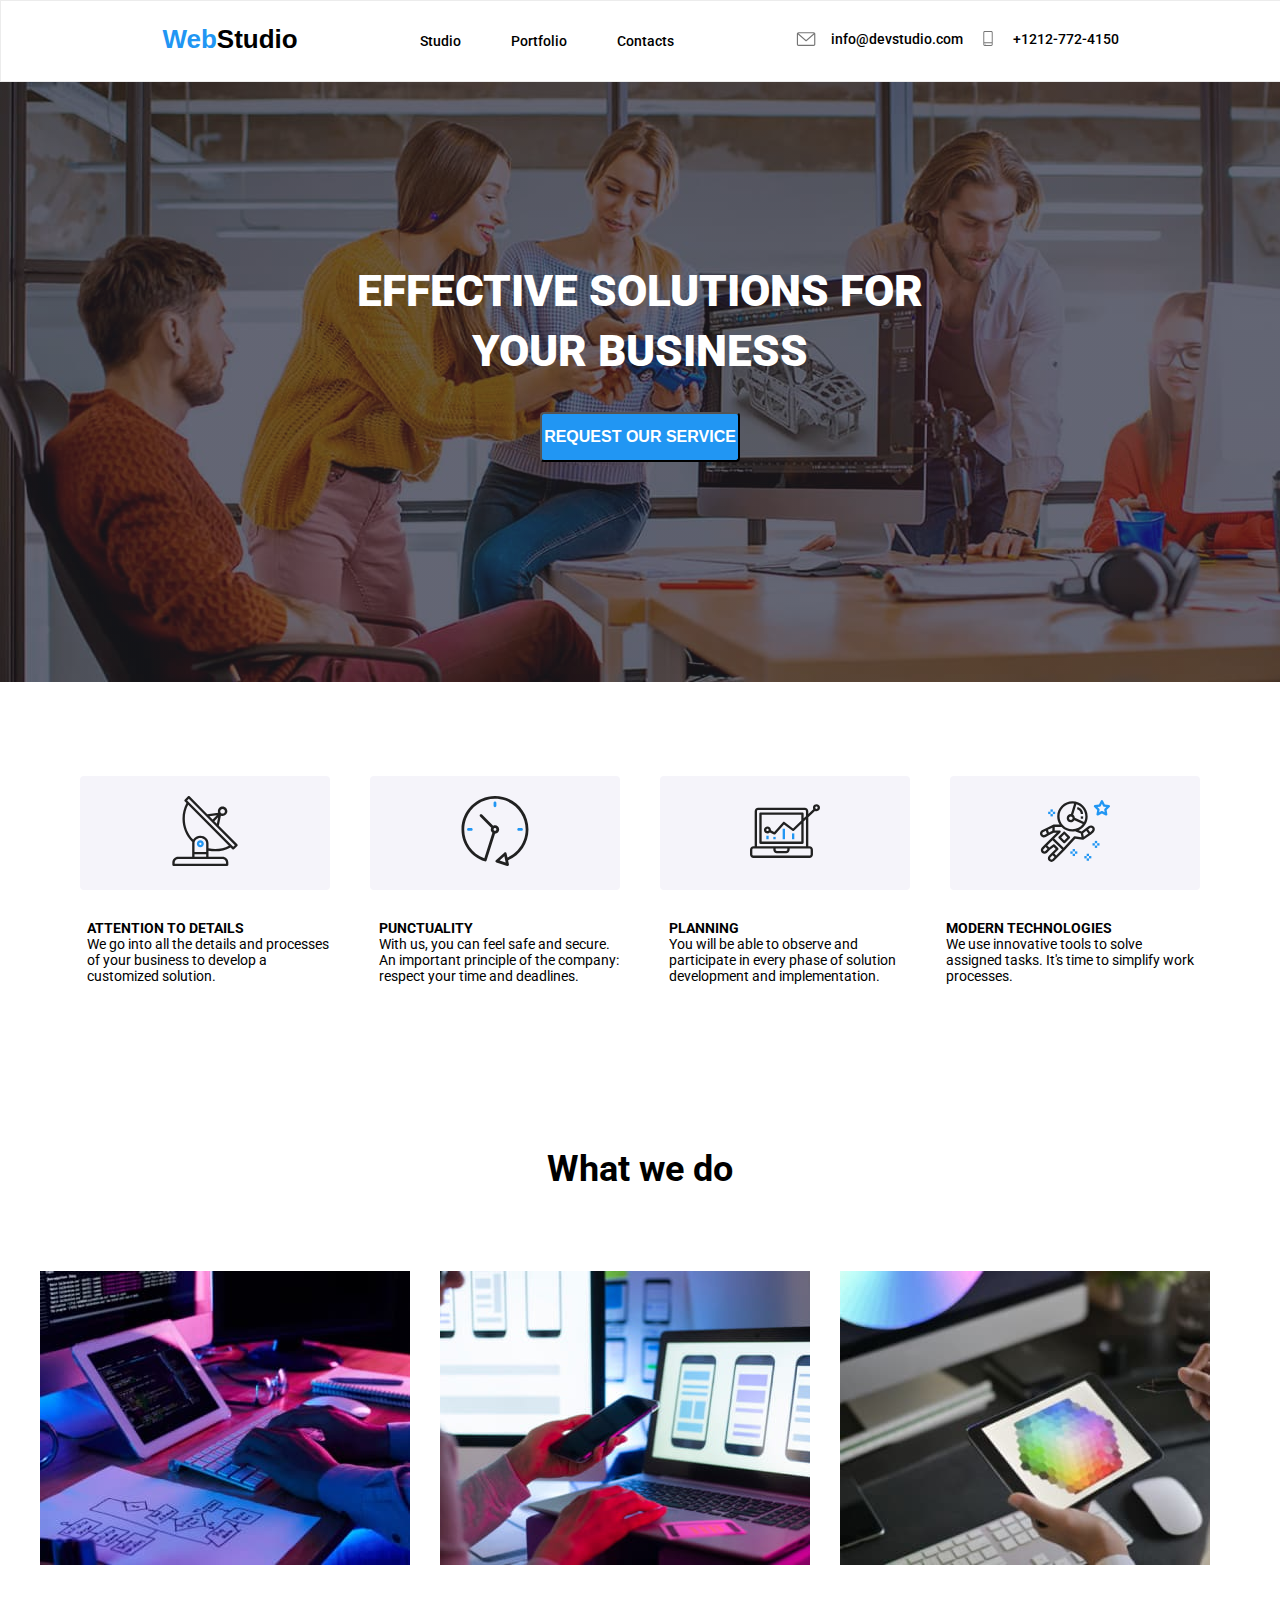
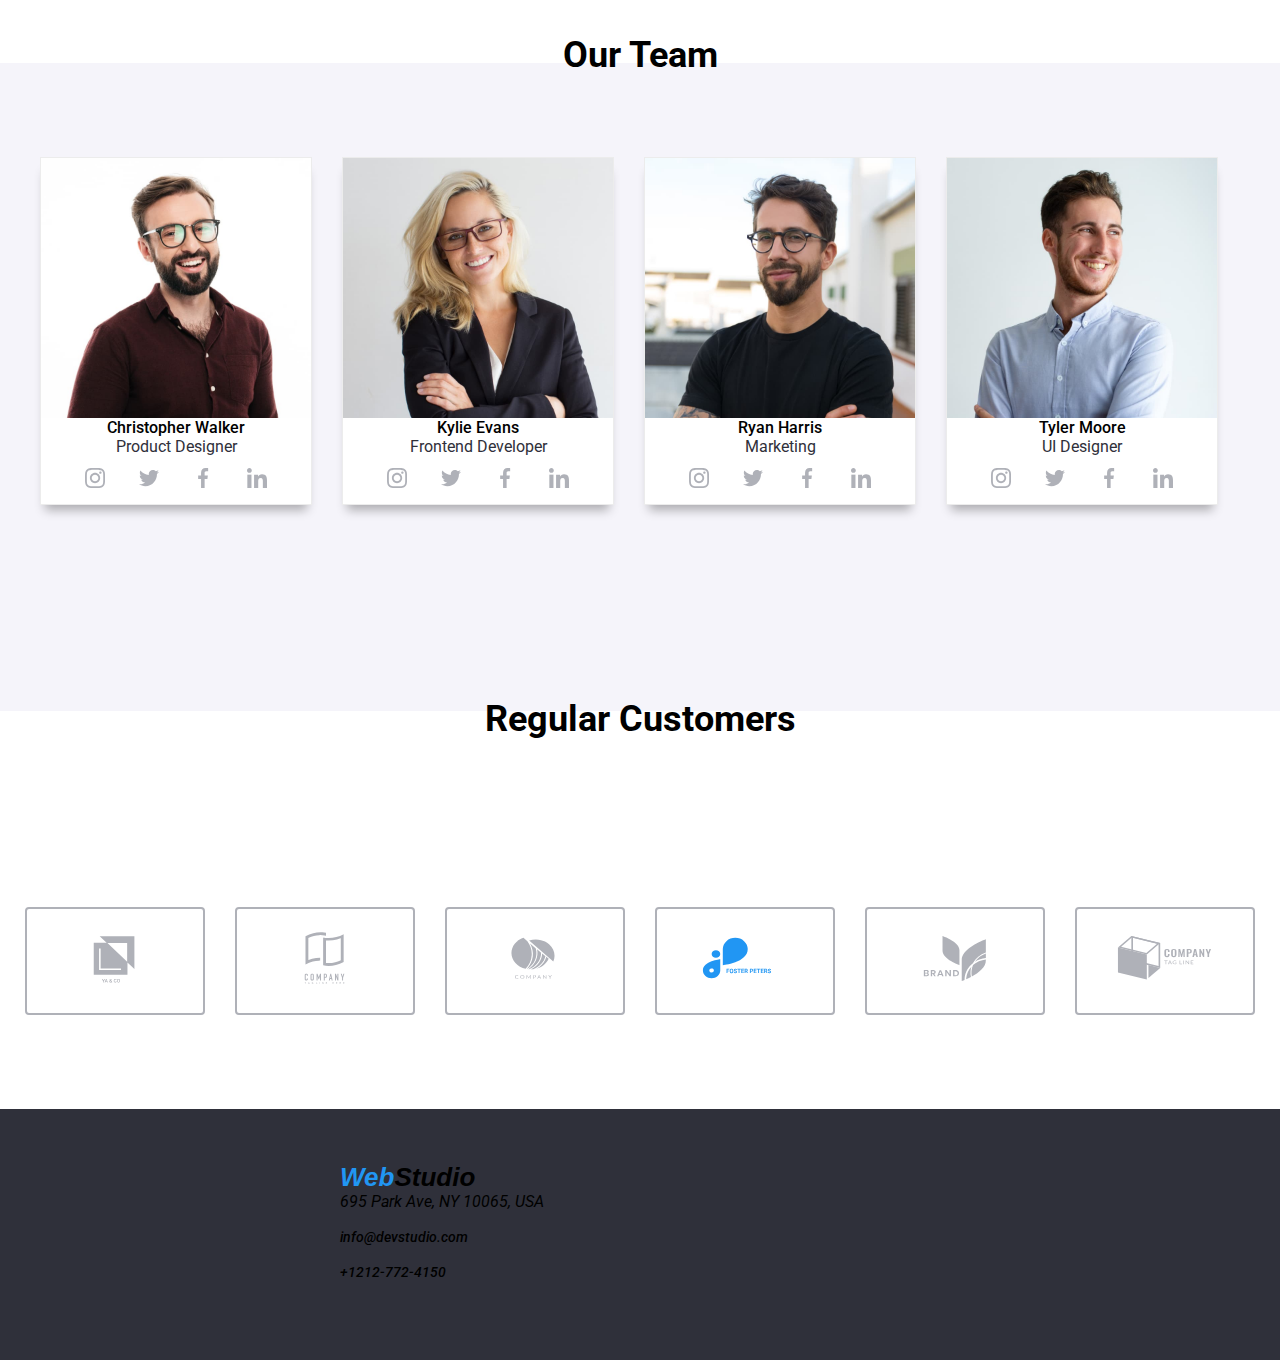
==== index.html @ 8b2b3220 "home 4" ====
<!DOCTYPE html>
<html lang="en">
  <head>
    <meta charset="UTF-8" />
    <meta name="viewport" content="width=device-width, initial-scale=1.0" />
    <title>Homework4</title>
    <link
      rel="stylesheet"
      href="node_modules/modern-normalize/modern-normalize.css"
    />

    <link rel="preconnect" href="https://fonts.googleapis.com" />
    <link rel="preconnect" href="https://fonts.gstatic.com" crossorigin />
    <link
      href="https://fonts.googleapis.com/css2?family=Roboto:ital,wght@0,100;0,300;0,400;0,500;0,700;0,900;1,100;1,300;1,400;1,500;1,700;1,900&display=swap"
      rel="stylesheet"
    />
    <link rel="stylesheet" href="CSS/style.css" />
  </head>

  <body>
    <!--Header Section-->
    <header class="header">
      <div class="container">
        <a
          class="header__logo"
          href="https://seriserj.github.io/goit-markup-hw-03/"
          ><p class="p__logo"><span class="span__logo">Web</span>Studio</p></a
        >
        <nav class="header__navigation">
          <ul>
            <li>
              <a href="index.html">Studio</a>
            </li>
            <li><a href="portfolio.html">Portfolio</a></li>
            <li><a href="#">Contacts</a></li>
          </ul>
        </nav>
        <div class="header__info">
          <svg class="item0">
            <use href="/images/icons.svg/symbol-defs.svg#icon-envelope"></use>
          </svg>
          <a href="mailto:info@devstudio.com">info@devstudio.com</a>
          <svg class="item0">
            <use href="/images/icons.svg/symbol-defs.svg#icon-smartphone"></use>
          </svg>
          <a href="tel:+1212-772-4150">+1212-772-4150</a>
        </div>
      </div>
    </header>
    <!--Main Section-->
    <main>
      <!--Hero section-->
      <section class="hero-section">
        <h1 class="hero-section__h1">
          EFFECTIVE SOLUTIONS FOR<br />YOUR BUSINESS
        </h1>
        <div class="div-button">
          <button type="button" class="hero-section__service">
            Request our service
          </button>
        </div>
      </section>
      <!--about section-->

      <ul class="about-cards">
        <li>
          <svg class="item1">
            <use href="/images/icons.svg/symbol-defs.svg#icon-antenna"></use>
          </svg>
        </li>
        <li>
          <svg class="item1">
            <use href="/images/icons.svg/symbol-defs.svg#icon-clock"></use>
          </svg>
        </li>
        <li>
          <svg class="item1">
            <use href="/images/icons.svg/symbol-defs.svg#icon-diagram"></use>
          </svg>
        </li>
        <li>
          <svg class="item1">
            <use href="/images/icons.svg/symbol-defs.svg#icon-astronaut"></use>
          </svg>
        </li>
      </ul>

      <section class="about">
        <div class="container">
          <div>
            <h5 class="about__h5">ATTENTION TO DETAILS</h5>
            <p class="about__text">
              We go into all the details and processes<br />of your business to
              develop a<br />customized solution.
            </p>
          </div>
          <div>
            <h5 class="about__h5">PUNCTUALITY</h5>
            <p class="about__text">
              With us, you can feel safe and secure.<br />An important principle
              of the company:<br />respect your time and deadlines.
            </p>
          </div>
          <div>
            <h5 class="about__h5">PLANNING</h5>
            <p class="about__text">
              You will be able to observe and<br />participate in every phase of
              solution<br />development and implementation.
            </p>
          </div>
          <div>
            <h5 class="about__h5">MODERN TECHNOLOGIES</h5>
            <p class="about__text">
              We use innovative tools to solve<br />assigned tasks. It's time to
              simplify work<br />processes.
            </p>
          </div>
        </div>
      </section>
      <!--What we do Section-->

      <section class="what-section">
        <div class="titlu1"><h2 class="h2">What we do</h2></div>
        <div class="container">
          <div><img src="images/img.jpg" alt="a laptop" width="370" /></div>
          <div><img src="images/box2.jpg" alt="a laptop" width="370" /></div>
          <div><img src="images/box3.jpg" alt="a tablet" width="370" /></div>
        </div>
      </section>

      <!--Our Team Section-->

      <div class="titlu2"><h2 class="h2">Our Team</h2></div>
      <section class="team-section">
        <div class="container">
          <div class="team-section__cards">
            <img src="images/1.jpg" alt="a man" width="270" />
            <h6 class="h6">Christopher Walker</h6>
            <p class="team">Product Designer</p>
            <ul class="team-section__social">
              <li>
                <svg class="item2">
                  <use
                    href="/images/icons.svg/symbol-defs.svg#icon-instagram"
                  ></use>
                </svg>
              </li>
              <li>
                <svg class="item2">
                  <use
                    href="/images/icons.svg/symbol-defs.svg#icon-twitter"
                  ></use>
                </svg>
              </li>
              <li>
                <svg class="item2">
                  <use
                    href="/images/icons.svg/symbol-defs.svg#icon-facebook"
                  ></use>
                </svg>
              </li>
              <li>
                <svg class="item2">
                  <use
                    href="/images/icons.svg/symbol-defs.svg#icon-linkedin"
                  ></use>
                </svg>
              </li>
            </ul>
          </div>
          <div class="team-section__cards">
            <img src="images/2.jpg" alt="a women" width="270" />
            <h6 class="h6">Kylie Evans</h6>
            <p class="team">Frontend Developer</p>
            <ul class="team-section__social">
              <li>
                <svg class="item2">
                  <use
                    href="/images/icons.svg/symbol-defs.svg#icon-instagram"
                  ></use>
                </svg>
              </li>
              <li>
                <svg class="item2">
                  <use
                    href="/images/icons.svg/symbol-defs.svg#icon-twitter"
                  ></use>
                </svg>
              </li>
              <li>
                <svg class="item2">
                  <use
                    href="/images/icons.svg/symbol-defs.svg#icon-facebook"
                  ></use>
                </svg>
              </li>
              <li>
                <svg class="item2">
                  <use
                    href="/images/icons.svg/symbol-defs.svg#icon-linkedin"
                  ></use>
                </svg>
              </li>
            </ul>
          </div>
          <div class="team-section__cards">
            <img src="images/3.jpg" alt="a man" width="270" />
            <h6 class="h6">Ryan Harris</h6>
            <p class="team">Marketing</p>
            <ul class="team-section__social">
              <li>
                <svg class="item2">
                  <use
                    href="/images/icons.svg/symbol-defs.svg#icon-instagram"
                  ></use>
                </svg>
              </li>
              <li>
                <svg class="item2">
                  <use
                    href="/images/icons.svg/symbol-defs.svg#icon-twitter"
                  ></use>
                </svg>
              </li>
              <li>
                <svg class="item2">
                  <use
                    href="/images/icons.svg/symbol-defs.svg#icon-facebook"
                  ></use>
                </svg>
              </li>
              <li>
                <svg class="item2">
                  <use
                    href="/images/icons.svg/symbol-defs.svg#icon-linkedin"
                  ></use>
                </svg>
              </li>
            </ul>
          </div>
          <div class="team-section__cards">
            <img src="images/4.jpg" alt="a man" width="270" />
            <h6 class="h6">Tyler Moore</h6>
            <p class="team">UI Designer</p>
            <ul class="team-section__social">
              <li>
                <svg class="item2">
                  <use
                    href="/images/icons.svg/symbol-defs.svg#icon-instagram"
                  ></use>
                </svg>
              </li>
              <li>
                <svg class="item2">
                  <use
                    href="/images/icons.svg/symbol-defs.svg#icon-twitter"
                  ></use>
                </svg>
              </li>
              <li>
                <svg class="item2">
                  <use
                    href="/images/icons.svg/symbol-defs.svg#icon-facebook"
                  ></use>
                </svg>
              </li>
              <li>
                <svg class="item2">
                  <use
                    href="/images/icons.svg/symbol-defs.svg#icon-linkedin"
                  ></use>
                </svg>
              </li>
            </ul>
          </div>
        </div>
      </section>
      <!--Regular Customers-->

      <div class="titlu3"><h2 class="h2">Regular Customers</h2></div>
      <ul class="Customers-section">
        <li>
          <svg class="item3">
            <use href="/images/icons.svg/symbol-defs.svg#icon-Logo0"></use>
          </svg>
        </li>
        <li>
          <svg class="item3">
            <use href="/images/icons.svg/symbol-defs.svg#icon-Logo1"></use>
          </svg>
        </li>
        <li>
          <svg class="item3">
            <use href="/images/icons.svg/symbol-defs.svg#icon-Logo2"></use>
          </svg>
        </li>
        <li>
          <svg class="item3">
            <use href="/images/icons.svg/symbol-defs.svg#icon-Logo3"></use>
          </svg>
        </li>
        <li>
          <svg class="item3">
            <use href="/images/icons.svg/symbol-defs.svg#icon-Logo4"></use>
          </svg>
        </li>
        <li>
          <svg class="item3">
            <use href="/images/icons.svg/symbol-defs.svg#icon-Logo5"></use>
          </svg>
        </li>
      </ul>
    </main>

    <!--Footer Section-->
    <footer class="footer">
      <div class="footer-addres">
        <address class="footer__addres">
          <a href="#"
            ><p class="p__logo"><span class="span__logo">Web</span>Studio</p></a
          >
          695 Park Ave, NY 10065, USA
          <a href="https://seriserj.github.io/goit-markup-hw-03/"
            ><p><span>info@devstudio.com</span></p></a
          >
          <a href="tel:+1212-772-4150">+1212-772-4150</a>
        </address>
      </div>
    </footer>
  </body>
</html>
---- CSS/style.css ----
:root {
    --black: #000000;
    --light-black: #2F303A;
    --blue: #2196F3;
    --white: #FFFFFF;
    --light-grey: #f5f4fa;
    --primary-font: 'Roboto', sans-serif;
    --secondary-font: 'Raleway', sans-serif;
}
* {
    margin: 0;
    padding: 0;
  }
  
  img {
    display: block;
    max-width: 100%;
    height: auto;
  }
  
  ul {
    list-style: none;
  }

  html {
    box-sizing: border-box;
  }
body {
    font-family: var(--primary-font);
}
.container {
    width: 1200px;
    margin-right: auto;
    margin-left: auto;
}
/* Header section style*/

.item0 {
    width: 20px;
    height: 15px;
}

.header {
    background-color: #FFFFFF;
    height: 80px;
    border-style:solid;
    border-width: 1px;
    border-color: #ececec;
    border-right: #FFFFFF;
    
}

.header .container {
    display: flex;
    justify-content: space-evenly;
    margin-top: 30px;
  }

.header__logo {
    text-decoration: none;
}
.p__logo {
    text-decoration: none;
    font-family: var(--secondary-font);
    font-weight: 700;
    font-size: 26px;
    line-height: 16px;
    color: var(--black);
}

.span__logo {
    text-decoration: none;
    font-family: var(--secondary-font);
    font-weight: 700;
    font-size: 26px;
    line-height: 16px;
    color: var(--blue);
 }


.header__navigation ul {
    display: flex;
    gap: 50px;
}

.header__navigation a {
    text-decoration: none;
    font-weight: 500;
    font-size: 14px;
    line-height: 16px;
    color: var(--black);
}
.header__navigation a:hover {
    color: var(--blue);
}
.header__info {
    display: flex;
    gap: 15px;
   
}
.header__info a {
    text-decoration: none;
    font-weight: 500;
    font-size: 14px;
    line-height: 16px;
    color: var(--black); 
}
.header__info a:hover {
    color: var(--blue);
}

/* Hero section style*/

.hero-section {
background-color: var(--light-black);
height: 600px;
background-image: linear-gradient(
    0deg,
    rgba(47, 48, 58, 0.4),
    rgba(47, 48, 58, 0.4)
  ), url(/images/ImgBack.jpg)
}

.hero-section__h1 {
    text-decoration: none;
    font-weight: 900;
    font-size: 44px;
    line-height: 136%;
    color: var(--white);
    text-transform: uppercase;
    text-align: center;
    padding-top: 180px;
}   
.hero-section__service {
    font-weight: 700;
    font-size: 16px;
    line-height: 16px;
    background-color: var(--blue);
    color: var(--white);
    text-transform: uppercase;
    cursor: pointer;
    border-radius: 4px;
    width: 200px;
    height: 50px;
}
.div-button {
text-align: center;
margin-top: 30px;
}
.about {
    background-color: #FFFFFF;
    height: 101px;
}
.about .container {
    display: flex;
    gap: 50px;
    justify-content: center;
    padding-top: 30px;
}
.about__h5 {
    text-decoration: none;
    font-weight: 700;
    font-size: 14px;
    line-height: 16px;
    color: var(--black);
}
.about__text {
    text-decoration: none;
    font-weight: 400;
    font-size: 14px;
    line-height: 16px;
    color: var(--black);
}
/* What we do style*/ /* Our team style*/

.what-section {
    height: 386px;
}

.what-section .container {
    display: flex;
    gap: 30px;
    padding-top: 94px;

   
}
.team-section {
    background-color: var(--light-grey); 
    height: 648px;
    
}
.team-section .container {
    display: flex;
    gap: 30px;
    padding-top: 94px;
       
}
.h2 {
    text-decoration: none;
    font-weight: 700;
    font-size: 36px;
    line-height: 16px;
    color: var(--black);
    
}

.h6 {
    font-size: 16px;
    font-weight: 500;
    display: flex;
    justify-content: center;
   
}
.team {
    font-size: 16px;
    font-weight: 400;
    color: var(--light-black);
    display: flex; 
    justify-content: center;
}
.titlu1 {
    text-align: center; 
    margin-top: 170px;
}
.titlu2 {
    text-align: center;
    margin-top: 100px;
}
.team-section__cards {
    background-color: var(--white);
    border-style:solid;
    border-width: 1px;
    border-color: #ececec;
    box-shadow: 0 10px 10px -5px rgba(0, 0, 0, 0.3);
}
/* Primele carduri*/
.about-cards {
display: flex;
justify-content: center;
gap: 40px;
margin-top: 94px;
}
.about-cards li {
    background-color: var(--light-grey);
    padding-inline: 90px;
    padding-block: 20px;
    border-radius: 4px;
}
.item1 {
    width: 70px;
    height: 70px;
}
 /*our team social-cards*/
.team-section__social {
    display: flex;
    justify-content: center;
    gap: 10px;
}
.team-section__social li {
    padding: 12px;
    border-radius: 100px;
    background-color:var(--white);
    
}
.team-section__social li:hover .item2 {
   background-color: var(--blue);
}
.item2 {
    width: 20px;
    height: 20px;
 }

/*Regular Customers*/
.titlu3 {
    text-align: center;
}
.Customers-section {
    display: flex;
    justify-content: center;
    gap: 30px;
    margin-top: 180px;
    margin-bottom: 94px;
}
.item3 {
    width: 106px;
    height: 60px;
}
.Customers-section li {
    padding-inline: 35px;
    padding-block: 20px;
    border-style:solid;
    border-width: 2px;
    border-color: #AFB1B8;
    border-radius: 4px;
}
.Customers-section li:hover {
    border-color:var(--blue)
}
/* Footer section style*/
.footer {
    height: 251px;
    background-color: var(--light-black);
}
.footer-addres {
   padding-top: 60px;
   margin-left: 340px;
    
}
.footer__addres a {
    text-decoration: none;
    font-weight: 500;
    font-size: 14px;
    line-height: 35px;
    color: var(--black);     
}
.footer__addres a:hover {
    color: var(--blue);
}
/* Portfolio style*/

.portfolio__nav {
    font-weight: 500;
    font-size: 16px;
    border: var(--white);
    border-radius: 4px;
    width: 100px;
    height: 38px;
}
.portfolio__nav:hover {
color: var(--white);
background-color: var(--blue);
}
.portfolio-img .container {
   display: flex;
   flex-wrap: wrap;
   gap: 30px;
   padding-bottom: 94px;
   
}
.container__portfolio {
    border-style:solid;
    border-width: 1px;
    border-color: #ececec;
    box-shadow: 0 10px 10px -5px rgba(0, 0, 0, 0.3);
    
}
.portfolio-button .container {
    display: flex;
    gap: 30px;
    justify-content: center;
    padding-top: 94px;
    padding-bottom: 50px;
}
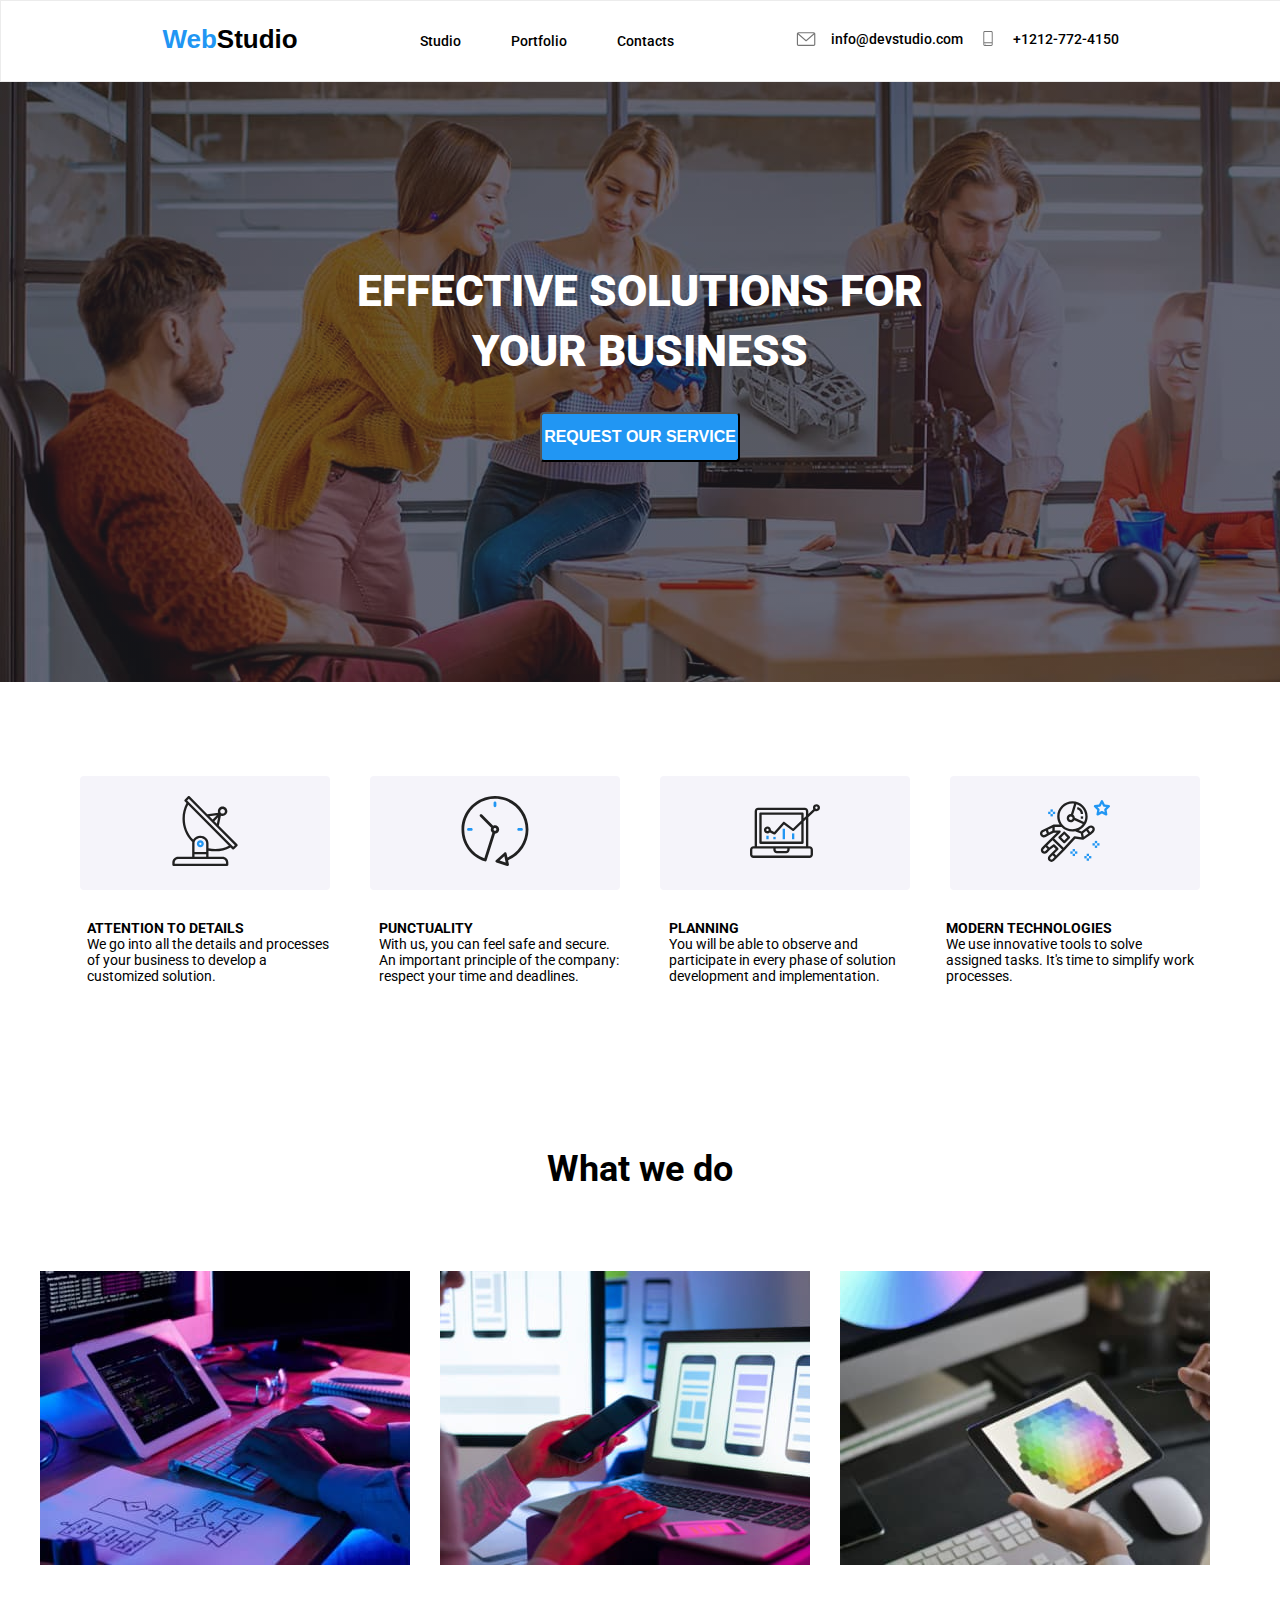
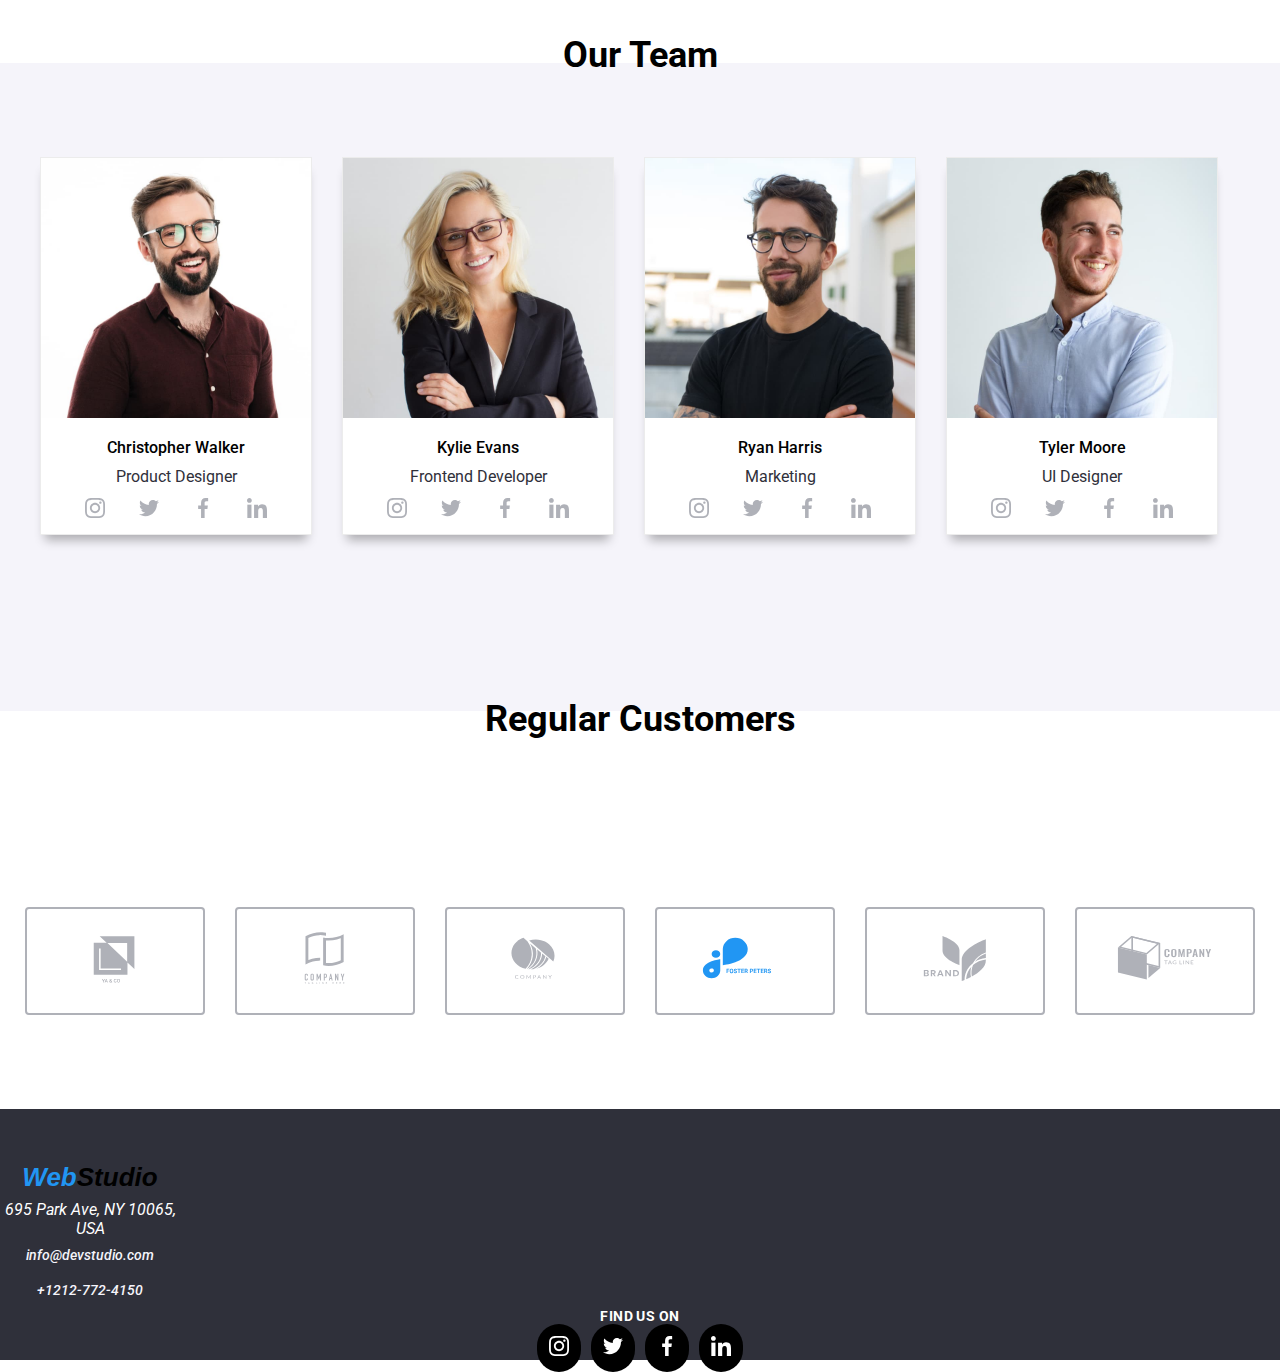
==== commit a0a8ddf5: "tema4" ====
--- a/index.html
+++ b/index.html
@@ -24,7 +24,7 @@
       <div class="container">
         <a
           class="header__logo"
-          href="https://seriserj.github.io/goit-markup-hw-03/"
+          href="https://seriserj.github.io/goit-markup-hw-04/"
           ><p class="p__logo"><span class="span__logo">Web</span>Studio</p></a
         >
         <nav class="header__navigation">
@@ -312,7 +312,6 @@
         </li>
       </ul>
     </main>
-
     <!--Footer Section-->
     <footer class="footer">
       <div class="footer-addres">
@@ -320,13 +319,51 @@
           <a href="#"
             ><p class="p__logo"><span class="span__logo">Web</span>Studio</p></a
           >
-          695 Park Ave, NY 10065, USA
-          <a href="https://seriserj.github.io/goit-markup-hw-03/"
+          <p class="footer-addres__addres">695 Park Ave, NY 10065, USA</p>
+
+          <a href="https://seriserj.github.io/goit-markup-hw-04/"
             ><p><span>info@devstudio.com</span></p></a
           >
           <a href="tel:+1212-772-4150">+1212-772-4150</a>
         </address>
       </div>
+      <!--Footer Section social-->
+
+      <section class="footer-social">
+        <h4 class="footer-social__h4">FIND US ON</h4>
+        <div class="test">
+          <ul class="footer-social__logo">
+            <li>
+              <svg class="item4">
+                <use
+                  href="/images/icons.svg/symbol-defs.svg#icon-instagram1"
+                ></use>
+              </svg>
+            </li>
+            <li>
+              <svg class="item4">
+                <use
+                  href="/images/icons.svg/symbol-defs.svg#icon-twitter1"
+                ></use>
+              </svg>
+            </li>
+            <li>
+              <svg class="item4">
+                <use
+                  href="/images/icons.svg/symbol-defs.svg#icon-facebook1"
+                ></use>
+              </svg>
+            </li>
+            <li>
+              <svg class="item4">
+                <use
+                  href="/images/icons.svg/symbol-defs.svg#icon-linkedin1"
+                ></use>
+              </svg>
+            </li>
+          </ul>
+        </div>
+      </section>
     </footer>
   </body>
 </html>
--- a/CSS/style.css
+++ b/CSS/style.css
@@ -209,7 +209,7 @@
     font-weight: 500;
     display: flex;
     justify-content: center;
-   
+    padding-top: 20px;
 }
 .team {
     font-size: 16px;
@@ -217,6 +217,7 @@
     color: var(--light-black);
     display: flex; 
     justify-content: center;
+    padding-top: 10px;
 }
 .titlu1 {
     text-align: center; 
@@ -262,8 +263,9 @@
     background-color:var(--white);
     
 }
-.team-section__social li:hover .item2 {
+.team-section__social li:hover {
    background-color: var(--blue);
+   fill: var(--white);
 }
 .item2 {
     width: 20px;
@@ -302,20 +304,53 @@
     background-color: var(--light-black);
 }
 .footer-addres {
-   padding-top: 60px;
-   margin-left: 340px;
-    
+text-align: center;
+padding-top: 60px;
+margin-right: 1100px;
 }
 .footer__addres a {
     text-decoration: none;
     font-weight: 500;
     font-size: 14px;
     line-height: 35px;
-    color: var(--black);     
+    color: var(--light-grey)
 }
 .footer__addres a:hover {
     color: var(--blue);
 }
+.footer-addres__addres {
+    color: var(--white);
+    padding-top: 15px;
+}
+
+
+.item4 {
+    width: 20px;
+    height: 20px;
+}
+.footer-social ul {
+    display: flex;
+    justify-content: center;
+    gap: 10px;
+    
+}
+.footer-social li {
+    padding: 12px;
+    border-radius: 100px;
+    background-color: var(--black)
+}
+.footer-social li:hover {
+    background-color: var(--blue)
+}
+.footer-social__h4 {
+    font-weight: 700;
+    font-size: 14px;
+    letter-spacing: 0.03em;
+    text-transform: uppercase;
+    color: var(--white);
+    text-align: center;
+}
+
 /* Portfolio style*/
 
 .portfolio__nav {
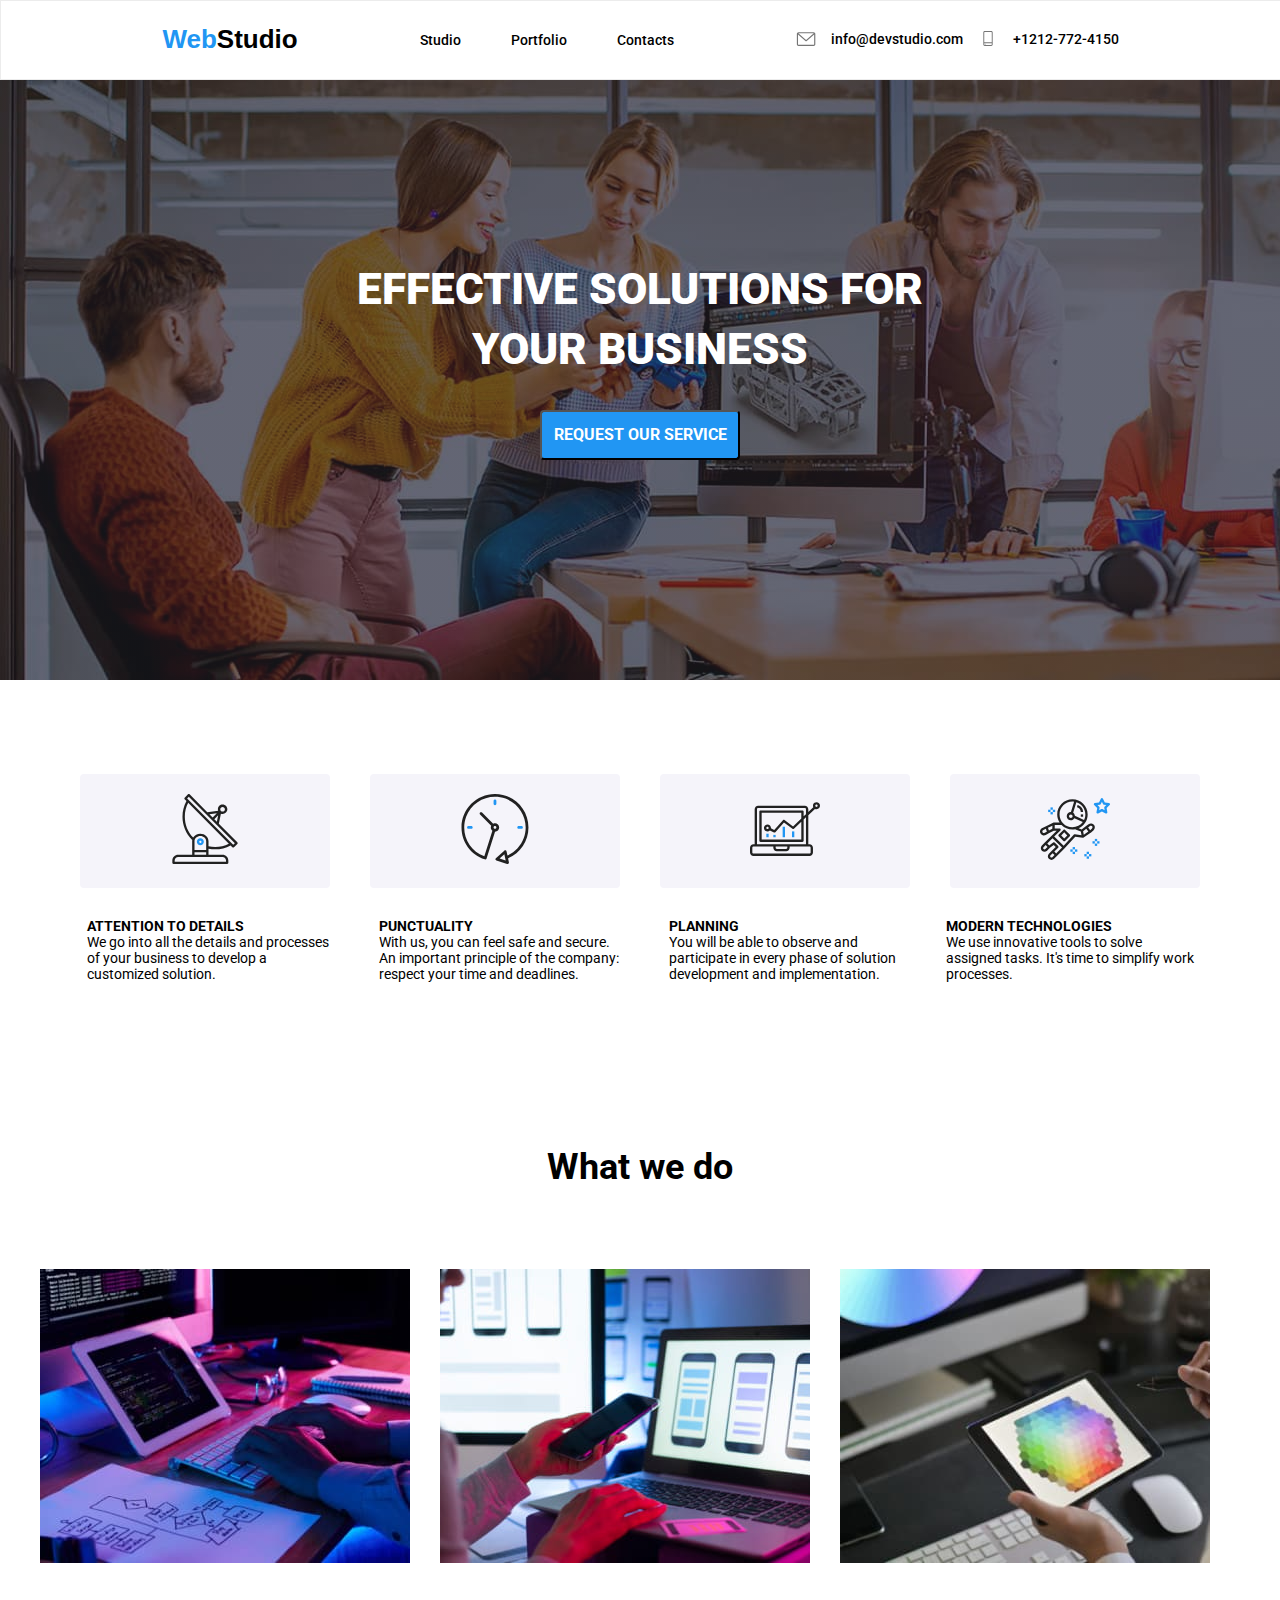
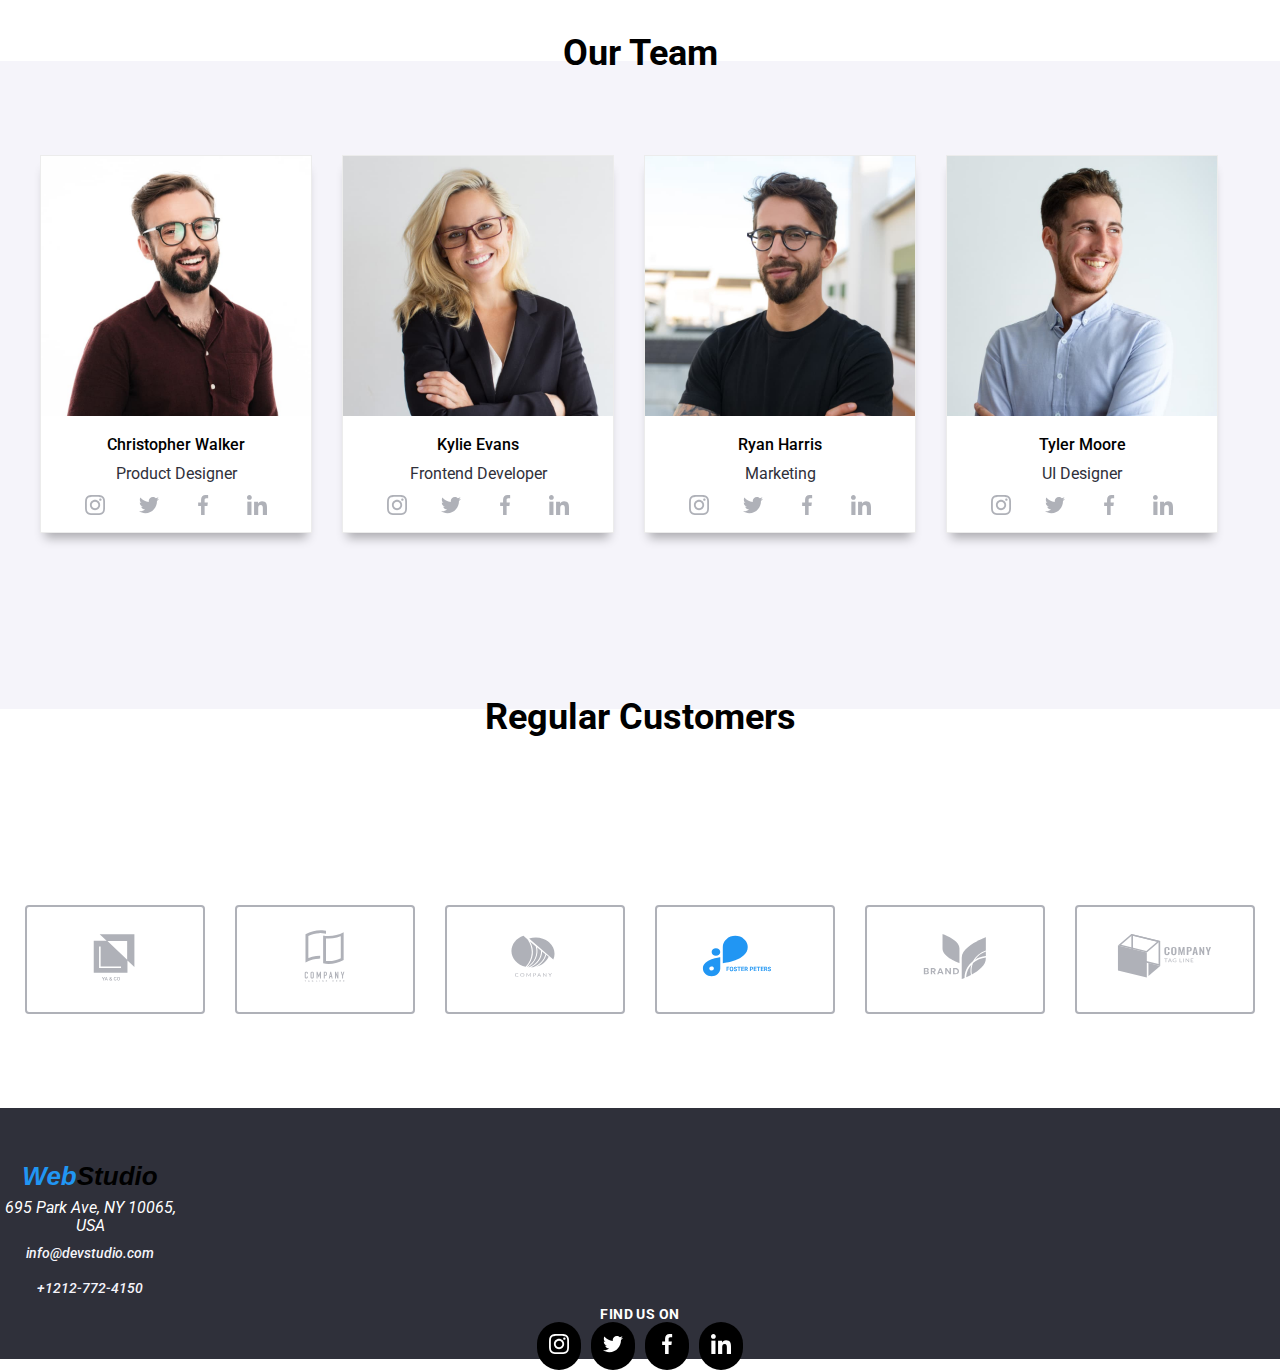
==== commit 4e4ac664: "4" ====
--- a/index.html
+++ b/index.html
@@ -6,7 +6,7 @@
     <title>Homework4</title>
     <link
       rel="stylesheet"
-      href="node_modules/modern-normalize/modern-normalize.css"
+      href="https://cdnjs.cloudflare.com/ajax/libs/modern-normalize/2.0.0/modern-normalize.css"
     />
 
     <link rel="preconnect" href="https://fonts.googleapis.com" />
@@ -38,11 +38,11 @@
         </nav>
         <div class="header__info">
           <svg class="item0">
-            <use href="/images/icons.svg/symbol-defs.svg#icon-envelope"></use>
+            <use href="/images/icons/symbol-defs.svg#icon-envelope"></use>
           </svg>
           <a href="mailto:info@devstudio.com">info@devstudio.com</a>
           <svg class="item0">
-            <use href="/images/icons.svg/symbol-defs.svg#icon-smartphone"></use>
+            <use href="/images/icons/symbol-defs.svg#icon-smartphone"></use>
           </svg>
           <a href="tel:+1212-772-4150">+1212-772-4150</a>
         </div>
@@ -66,22 +66,22 @@
       <ul class="about-cards">
         <li>
           <svg class="item1">
-            <use href="/images/icons.svg/symbol-defs.svg#icon-antenna"></use>
+            <use href="/images/icons/symbol-defs.svg#icon-antenna"></use>
           </svg>
         </li>
         <li>
           <svg class="item1">
-            <use href="/images/icons.svg/symbol-defs.svg#icon-clock"></use>
+            <use href="/images/icons/symbol-defs.svg#icon-clock"></use>
           </svg>
         </li>
         <li>
           <svg class="item1">
-            <use href="/images/icons.svg/symbol-defs.svg#icon-diagram"></use>
+            <use href="/images/icons/symbol-defs.svg#icon-diagram"></use>
           </svg>
         </li>
         <li>
           <svg class="item1">
-            <use href="/images/icons.svg/symbol-defs.svg#icon-astronaut"></use>
+            <use href="/images/icons/symbol-defs.svg#icon-astronaut"></use>
           </svg>
         </li>
       </ul>
@@ -142,29 +142,23 @@
               <li>
                 <svg class="item2">
                   <use
-                    href="/images/icons.svg/symbol-defs.svg#icon-instagram"
+                    href="/images/icons/symbol-defs.svg#icon-instagram"
                   ></use>
                 </svg>
               </li>
               <li>
                 <svg class="item2">
-                  <use
-                    href="/images/icons.svg/symbol-defs.svg#icon-twitter"
-                  ></use>
-                </svg>
-              </li>
-              <li>
-                <svg class="item2">
-                  <use
-                    href="/images/icons.svg/symbol-defs.svg#icon-facebook"
-                  ></use>
-                </svg>
-              </li>
-              <li>
-                <svg class="item2">
-                  <use
-                    href="/images/icons.svg/symbol-defs.svg#icon-linkedin"
-                  ></use>
+                  <use href="/images/icons/symbol-defs.svg#icon-twitter"></use>
+                </svg>
+              </li>
+              <li>
+                <svg class="item2">
+                  <use href="/images/icons/symbol-defs.svg#icon-facebook"></use>
+                </svg>
+              </li>
+              <li>
+                <svg class="item2">
+                  <use href="/images/icons/symbol-defs.svg#icon-linkedin"></use>
                 </svg>
               </li>
             </ul>
@@ -177,29 +171,23 @@
               <li>
                 <svg class="item2">
                   <use
-                    href="/images/icons.svg/symbol-defs.svg#icon-instagram"
+                    href="/images/icons/symbol-defs.svg#icon-instagram"
                   ></use>
                 </svg>
               </li>
               <li>
                 <svg class="item2">
-                  <use
-                    href="/images/icons.svg/symbol-defs.svg#icon-twitter"
-                  ></use>
-                </svg>
-              </li>
-              <li>
-                <svg class="item2">
-                  <use
-                    href="/images/icons.svg/symbol-defs.svg#icon-facebook"
-                  ></use>
-                </svg>
-              </li>
-              <li>
-                <svg class="item2">
-                  <use
-                    href="/images/icons.svg/symbol-defs.svg#icon-linkedin"
-                  ></use>
+                  <use href="/images/icons/symbol-defs.svg#icon-twitter"></use>
+                </svg>
+              </li>
+              <li>
+                <svg class="item2">
+                  <use href="/images/icons/symbol-defs.svg#icon-facebook"></use>
+                </svg>
+              </li>
+              <li>
+                <svg class="item2">
+                  <use href="/images/icons/symbol-defs.svg#icon-linkedin"></use>
                 </svg>
               </li>
             </ul>
@@ -212,29 +200,23 @@
               <li>
                 <svg class="item2">
                   <use
-                    href="/images/icons.svg/symbol-defs.svg#icon-instagram"
+                    href="/images/icons/symbol-defs.svg#icon-instagram"
                   ></use>
                 </svg>
               </li>
               <li>
                 <svg class="item2">
-                  <use
-                    href="/images/icons.svg/symbol-defs.svg#icon-twitter"
-                  ></use>
-                </svg>
-              </li>
-              <li>
-                <svg class="item2">
-                  <use
-                    href="/images/icons.svg/symbol-defs.svg#icon-facebook"
-                  ></use>
-                </svg>
-              </li>
-              <li>
-                <svg class="item2">
-                  <use
-                    href="/images/icons.svg/symbol-defs.svg#icon-linkedin"
-                  ></use>
+                  <use href="/images/icons/symbol-defs.svg#icon-twitter"></use>
+                </svg>
+              </li>
+              <li>
+                <svg class="item2">
+                  <use href="/images/icons/symbol-defs.svg#icon-facebook"></use>
+                </svg>
+              </li>
+              <li>
+                <svg class="item2">
+                  <use href="/images/icons/symbol-defs.svg#icon-linkedin"></use>
                 </svg>
               </li>
             </ul>
@@ -247,29 +229,23 @@
               <li>
                 <svg class="item2">
                   <use
-                    href="/images/icons.svg/symbol-defs.svg#icon-instagram"
+                    href="/images/icons/symbol-defs.svg#icon-instagram"
                   ></use>
                 </svg>
               </li>
               <li>
                 <svg class="item2">
-                  <use
-                    href="/images/icons.svg/symbol-defs.svg#icon-twitter"
-                  ></use>
-                </svg>
-              </li>
-              <li>
-                <svg class="item2">
-                  <use
-                    href="/images/icons.svg/symbol-defs.svg#icon-facebook"
-                  ></use>
-                </svg>
-              </li>
-              <li>
-                <svg class="item2">
-                  <use
-                    href="/images/icons.svg/symbol-defs.svg#icon-linkedin"
-                  ></use>
+                  <use href="/images/icons/symbol-defs.svg#icon-twitter"></use>
+                </svg>
+              </li>
+              <li>
+                <svg class="item2">
+                  <use href="/images/icons/symbol-defs.svg#icon-facebook"></use>
+                </svg>
+              </li>
+              <li>
+                <svg class="item2">
+                  <use href="/images/icons/symbol-defs.svg#icon-linkedin"></use>
                 </svg>
               </li>
             </ul>
@@ -282,32 +258,32 @@
       <ul class="Customers-section">
         <li>
           <svg class="item3">
-            <use href="/images/icons.svg/symbol-defs.svg#icon-Logo0"></use>
-          </svg>
-        </li>
-        <li>
-          <svg class="item3">
-            <use href="/images/icons.svg/symbol-defs.svg#icon-Logo1"></use>
-          </svg>
-        </li>
-        <li>
-          <svg class="item3">
-            <use href="/images/icons.svg/symbol-defs.svg#icon-Logo2"></use>
-          </svg>
-        </li>
-        <li>
-          <svg class="item3">
-            <use href="/images/icons.svg/symbol-defs.svg#icon-Logo3"></use>
-          </svg>
-        </li>
-        <li>
-          <svg class="item3">
-            <use href="/images/icons.svg/symbol-defs.svg#icon-Logo4"></use>
-          </svg>
-        </li>
-        <li>
-          <svg class="item3">
-            <use href="/images/icons.svg/symbol-defs.svg#icon-Logo5"></use>
+            <use href="/images/icons/symbol-defs.svg#icon-Logo0"></use>
+          </svg>
+        </li>
+        <li>
+          <svg class="item3">
+            <use href="/images/icons/symbol-defs.svg#icon-Logo1"></use>
+          </svg>
+        </li>
+        <li>
+          <svg class="item3">
+            <use href="/images/icons/symbol-defs.svg#icon-Logo2"></use>
+          </svg>
+        </li>
+        <li>
+          <svg class="item3">
+            <use href="/images/icons/symbol-defs.svg#icon-Logo3"></use>
+          </svg>
+        </li>
+        <li>
+          <svg class="item3">
+            <use href="/images/icons/symbol-defs.svg#icon-Logo4"></use>
+          </svg>
+        </li>
+        <li>
+          <svg class="item3">
+            <use href="/images/icons/symbol-defs.svg#icon-Logo5"></use>
           </svg>
         </li>
       </ul>
@@ -335,30 +311,22 @@
           <ul class="footer-social__logo">
             <li>
               <svg class="item4">
-                <use
-                  href="/images/icons.svg/symbol-defs.svg#icon-instagram1"
-                ></use>
+                <use href="/images/icons/symbol-defs.svg#icon-instagram1"></use>
               </svg>
             </li>
             <li>
               <svg class="item4">
-                <use
-                  href="/images/icons.svg/symbol-defs.svg#icon-twitter1"
-                ></use>
+                <use href="/images/icons/symbol-defs.svg#icon-twitter1"></use>
               </svg>
             </li>
             <li>
               <svg class="item4">
-                <use
-                  href="/images/icons.svg/symbol-defs.svg#icon-facebook1"
-                ></use>
+                <use href="/images/icons/symbol-defs.svg#icon-facebook1"></use>
               </svg>
             </li>
             <li>
               <svg class="item4">
-                <use
-                  href="/images/icons.svg/symbol-defs.svg#icon-linkedin1"
-                ></use>
+                <use href="/images/icons/symbol-defs.svg#icon-linkedin1"></use>
               </svg>
             </li>
           </ul>
